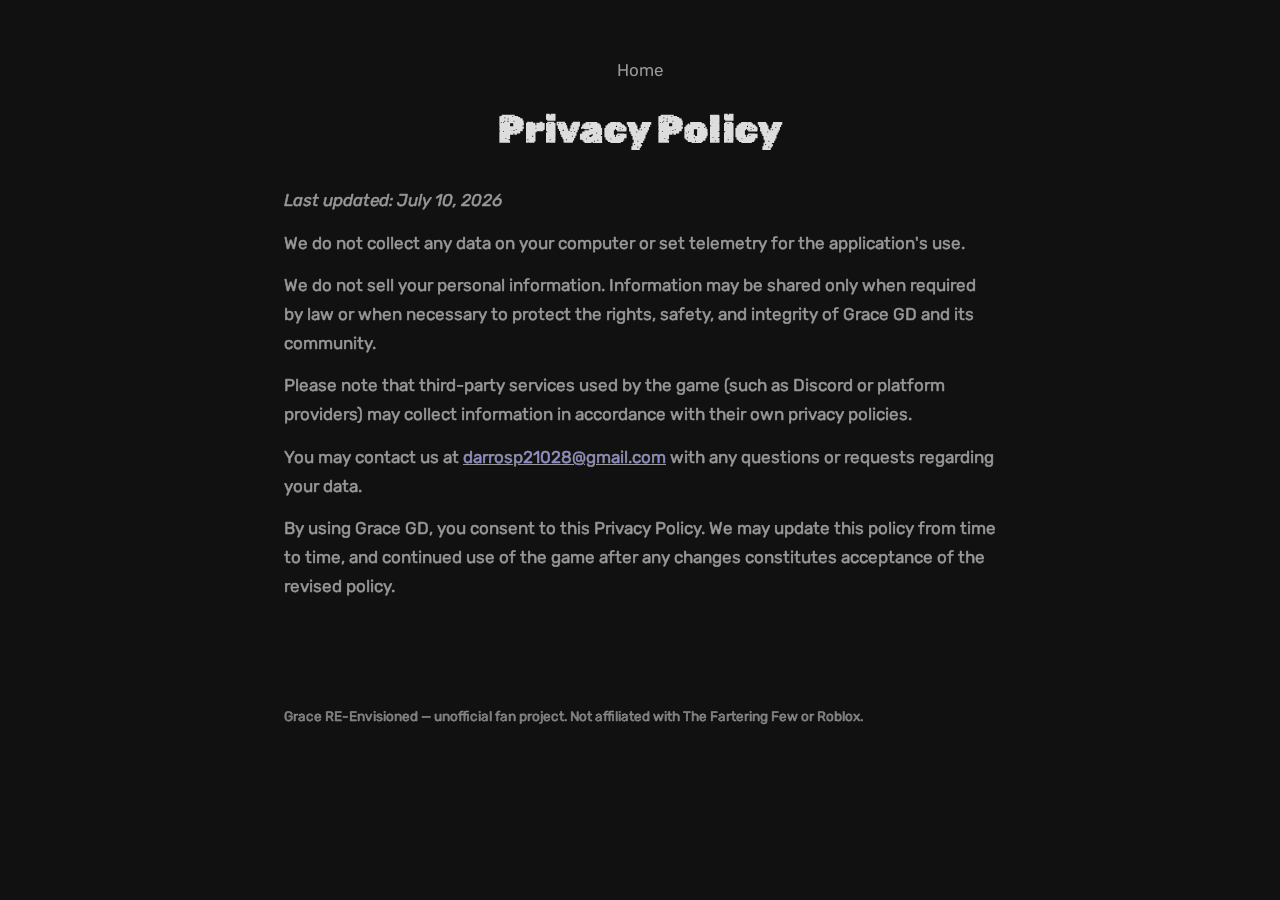
==== privacy-policy/index.html @ 62e0db56 "Serve privacy policy at /privacy-policy" ====
<!DOCTYPE html>
<html lang="en">
<head>
    <meta charset="UTF-8">
    <meta name="viewport" content="width=device-width, initial-scale=1.0">
    <title>Privacy Policy — Grace RE-Envisioned</title>
    <meta name="description" content="Privacy Policy for Grace RE-Envisioned. We do not collect any data on your computer or set telemetry.">
    <link rel="canonical" href="https://gracere.mooo.com/privacy-policy/" />
    <link rel="stylesheet" href="../style.css">
    <link rel="preconnect" href="https://fonts.googleapis.com">
    <link rel="preconnect" href="https://fonts.gstatic.com" crossorigin>
    <link href="https://fonts.googleapis.com/css2?family=Rubik+Maze&family=Rubik+Spray&family=Rubik:wght@400;500;600&display=swap" rel="stylesheet">
</head>
<body>

<header>
    <nav>
        <a href="https://gracere.mooo.com/">Home</a>
    </nav>
    <h1>Privacy Policy</h1>
</header>

<main>
    <section>
        <p><em>Last updated: July 10, 2026</em></p>
        <p>We do not collect any data on your computer or set telemetry for the application's use.</p>
        <p>We do not sell your personal information. Information may be shared only when required by law or when necessary to protect the rights, safety, and integrity of Grace GD and its community.</p>
        <p>Please note that third-party services used by the game (such as Discord or platform providers) may collect information in accordance with their own privacy policies.</p>
        <p>You may contact us at <a href="mailto:darrosp21028@gmail.com">darrosp21028@gmail.com</a> with any questions or requests regarding your data.</p>
        <p>By using Grace GD, you consent to this Privacy Policy. We may update this policy from time to time, and continued use of the game after any changes constitutes acceptance of the revised policy.</p>
    </section>
</main>

<footer>
    <p>Grace RE-Envisioned — unofficial fan project. Not affiliated with The Fartering Few or Roblox.</p>
</footer>

</body>
</html>
---- style.css ----
:root {
    --bg: #111111;
    --text: #dddddd;
    --text-soft: #999999;
    --link: #8a8ad8;
}

* {
    margin: 0;
    padding: 0;
    box-sizing: border-box;
}

body {
    background: var(--bg);
    color: var(--text);
    font-family: "Rubik", -apple-system, BlinkMacSystemFont, "Segoe UI", Roboto, sans-serif;
    font-size: 17px;
    line-height: 1.7;
}

h1,
h2 {
    font-family: "Rubik Maze", "Rubik", sans-serif;
    color: transparent;
    -webkit-text-stroke: 1px var(--text);
    text-shadow: none;
}

header {
    padding: 3.5rem 1.5rem 0.5rem;
    max-width: 760px;
    margin: 0 auto;
}

h1 {
    font-size: 2.4rem;
    font-weight: 400;
    text-align: center;
}

nav {
    display: flex;
    flex-wrap: wrap;
    justify-content: center;
    gap: 1.1rem;
    margin-bottom: 0.75rem;
}

nav a {
    display: inline-flex;
    align-items: center;
    color: var(--text-soft);
    text-decoration: none;
    transition: color 0.15s ease;
}

nav a:hover {
    color: var(--link);
}

nav a.youtube:hover {
    color: #ff0000;
}

nav a.discord:hover {
    color: #5865f2;
}

nav a.itchio:hover {
    color: #fa5c5c;
}

nav a.github:hover {
    color: #ffffff;
}

main {
    max-width: 760px;
    margin: 0 auto;
    padding: 1rem 1.5rem 3rem;
}

section {
    margin-bottom: 2.5rem;
}

h2 {
    font-size: 1.6rem;
    font-weight: 400;
    margin-bottom: 0.75rem;
}

p {
    font-family: "Rubik Spray", "Rubik", sans-serif;
    color: var(--text-soft);
    margin-bottom: 0.85rem;
    -webkit-text-stroke: 0.5px var(--text-soft);
}

.danger {
    color: #ff3b3b;
    -webkit-text-stroke: 0.5px #ff3b3b;
    font-weight: 600;
}

.brand {
    color: #ffffff;
    -webkit-text-stroke: 0.5px #ffffff;
    font-weight: 600;
}

.section a {
    color: #6ea8ff;
    text-decoration: underline;
    -webkit-text-stroke: 0px;
}

p:last-child {
    margin-bottom: 0;
}

a {
    color: var(--link);
}

code {
    font-family: ui-monospace, SFMono-Regular, Menlo, Consolas, monospace;
    font-size: 0.92em;
}

footer {
    max-width: 760px;
    margin: 0 auto;
    padding: 1rem 1.5rem 3rem;
}

footer p {
    font-size: 0.85rem;
    color: #777;
}
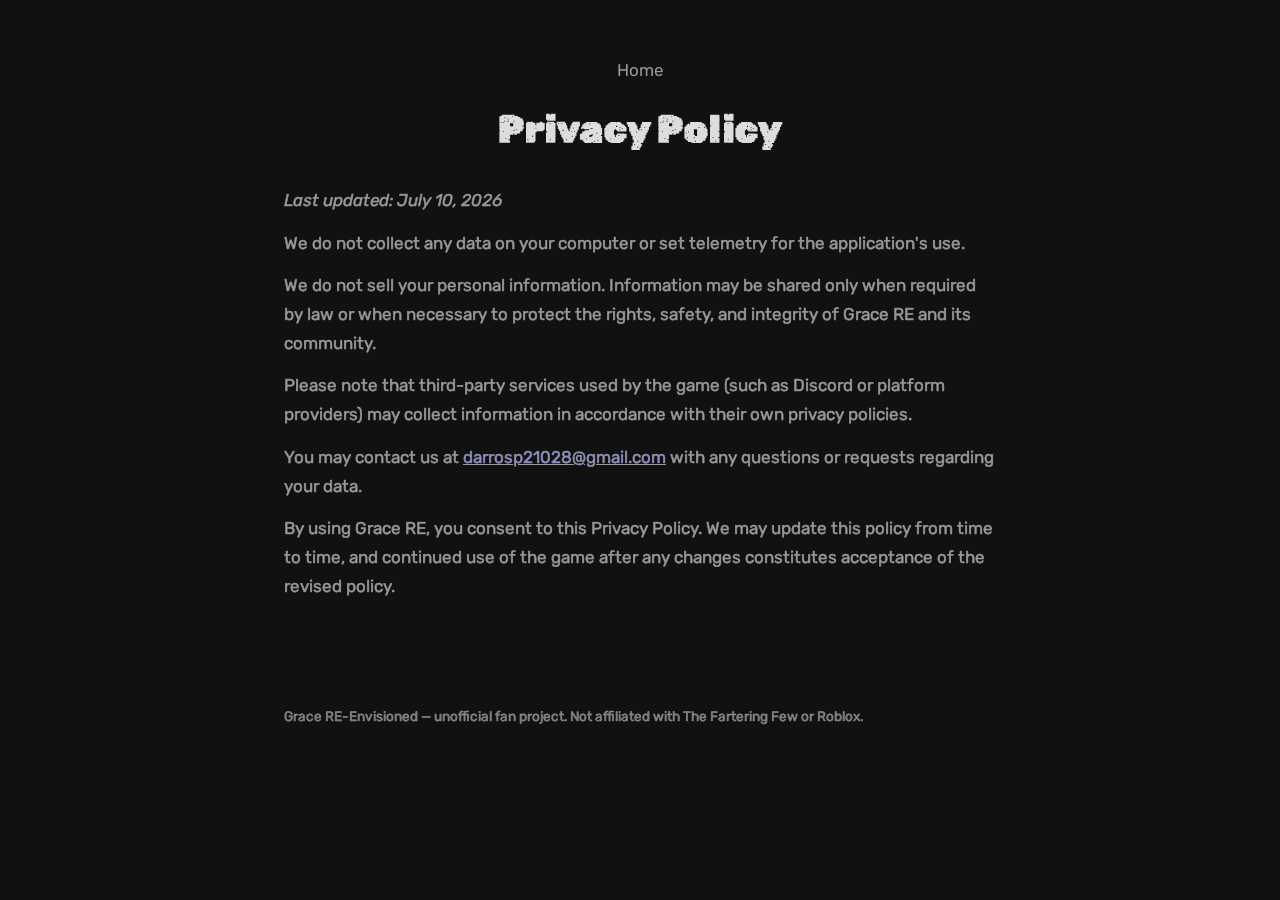
==== commit 1c0875b7: "Replace Grace GD with Grace RE in privacy policy" ====
--- a/privacy-policy/index.html
+++ b/privacy-policy/index.html
@@ -24,10 +24,10 @@
     <section>
         <p><em>Last updated: July 10, 2026</em></p>
         <p>We do not collect any data on your computer or set telemetry for the application's use.</p>
-        <p>We do not sell your personal information. Information may be shared only when required by law or when necessary to protect the rights, safety, and integrity of Grace GD and its community.</p>
+        <p>We do not sell your personal information. Information may be shared only when required by law or when necessary to protect the rights, safety, and integrity of Grace RE and its community.</p>
         <p>Please note that third-party services used by the game (such as Discord or platform providers) may collect information in accordance with their own privacy policies.</p>
         <p>You may contact us at <a href="mailto:darrosp21028@gmail.com">darrosp21028@gmail.com</a> with any questions or requests regarding your data.</p>
-        <p>By using Grace GD, you consent to this Privacy Policy. We may update this policy from time to time, and continued use of the game after any changes constitutes acceptance of the revised policy.</p>
+        <p>By using Grace RE, you consent to this Privacy Policy. We may update this policy from time to time, and continued use of the game after any changes constitutes acceptance of the revised policy.</p>
     </section>
 </main>
 
